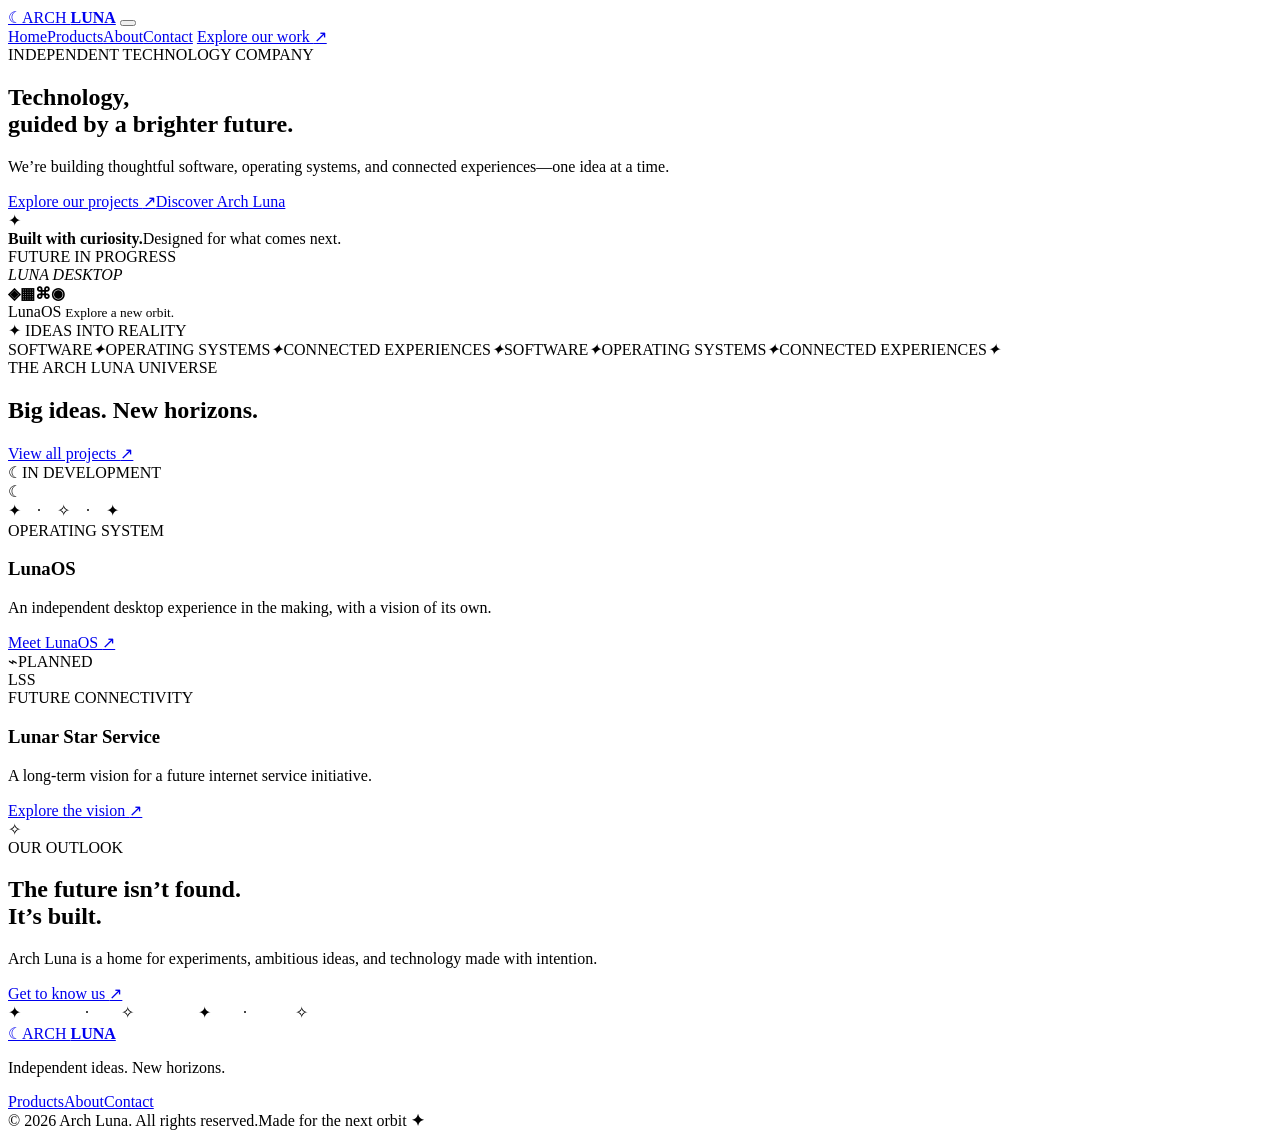
==== public/index.html @ 0e64fbbe "Updated" ====
<!doctype html>
<html lang="en">
<head>
  <meta charset="utf-8">
  <meta name="viewport" content="width=device-width, initial-scale=1">
  <meta name="theme-color" content="#080712">
  <meta name="description" content="Arch Luna builds thoughtful software, operating systems, and connected experiences.">
  <title>Arch Luna — Technology, guided by a brighter future</title>
  <link rel="icon" href="/assets/favicon.svg" type="image/svg+xml">
  <link rel="stylesheet" href="/css/style.css">
  <script src="/js/main.js" defer></script>
</head>
<body>
  <div class="starfield" aria-hidden="true"></div>
  <header class="site-header">
    <a class="brand" href="/" aria-label="Arch Luna home"><span class="brand-mark">☾</span><span>ARCH <b>LUNA</b></span></a>
    <button class="menu-toggle" aria-expanded="false" aria-controls="primary-nav" aria-label="Toggle navigation"><span></span><span></span></button>
    <nav id="primary-nav" class="primary-nav">
      <a class="active" href="/">Home</a><a href="/products.html">Products</a><a href="/about.html">About</a><a href="/contact.html">Contact</a>
      <a class="nav-cta" href="/products.html">Explore our work <span>↗</span></a>
    </nav>
  </header>

  <main>
    <section class="hero container">
      <div class="hero-copy reveal">
        <div class="eyebrow"><span class="status-dot"></span> INDEPENDENT TECHNOLOGY COMPANY</div>
        <h1>Technology,<br>guided by a <span class="gradient-text">brighter future.</span></h1>
        <p class="hero-lede">We’re building thoughtful software, operating systems, and connected experiences—one idea at a time.</p>
        <div class="hero-actions"><a class="button button-primary" href="/products.html">Explore our projects <span>↗</span></a><a class="button button-quiet" href="/about.html">Discover Arch Luna</a></div>
        <div class="hero-proof"><div class="proof-orb">✦</div><div><strong>Built with curiosity.</strong><span>Designed for what comes next.</span></div></div>
      </div>
      <div class="hero-art reveal" aria-label="Illustration of a futuristic desktop environment">
        <div class="orbit orbit-one"></div><div class="orbit orbit-two"></div><div class="moon"></div><div class="moon-glow"></div>
        <div class="float-chip chip-top"><span class="chip-dot"></span> FUTURE IN PROGRESS</div>
        <div class="device-window">
          <div class="window-bar"><span></span><span></span><span></span><i>LUNA DESKTOP</i></div>
          <div class="desktop-scene"><div class="desktop-planet"></div><div class="desktop-horizon"></div><div class="desktop-dock"><b>◈</b><b>▦</b><b>⌘</b><b>◉</b></div><span class="desktop-label">LunaOS <small>Explore a new orbit.</small></span></div>
        </div>
        <div class="float-chip chip-bottom"><span>✦</span> IDEAS INTO REALITY</div>
      </div>
    </section>

    <section class="ticker" aria-label="Company focus"><div class="ticker-track"><span>SOFTWARE</span><i>✦</i><span>OPERATING SYSTEMS</span><i>✦</i><span>CONNECTED EXPERIENCES</span><i>✦</i><span>SOFTWARE</span><i>✦</i><span>OPERATING SYSTEMS</span><i>✦</i><span>CONNECTED EXPERIENCES</span><i>✦</i></div></section>

    <section class="section container">
      <div class="section-heading reveal"><div><div class="eyebrow">THE ARCH LUNA UNIVERSE</div><h2>Big ideas. <span class="gradient-text">New horizons.</span></h2></div><a class="text-link" href="/products.html">View all projects <span>↗</span></a></div>
      <div class="feature-grid">
        <article class="project-card project-feature reveal"><div class="card-top"><span class="project-symbol luna-symbol">☾</span><span class="pill pill-live">IN DEVELOPMENT</span></div><div class="card-visual luna-visual"><div class="visual-ring"></div><div class="visual-moon">☾</div><div class="visual-stars">✦　·　✧　·　✦</div></div><div class="card-content"><div class="card-kicker">OPERATING SYSTEM</div><h3>LunaOS</h3><p>An independent desktop experience in the making, with a vision of its own.</p><a class="text-link" href="/products.html#lunaos">Meet LunaOS <span>↗</span></a></div></article>
        <article class="project-card reveal"><div class="card-top"><span class="project-symbol network-symbol">⌁</span><span class="pill pill-planned">PLANNED</span></div><div class="card-visual network-visual"><div class="network-globe"></div><div class="network-lines"></div><span class="network-label">LSS</span></div><div class="card-content"><div class="card-kicker">FUTURE CONNECTIVITY</div><h3>Lunar Star Service</h3><p>A long-term vision for a future internet service initiative.</p><a class="text-link" href="/products.html#lss">Explore the vision <span>↗</span></a></div></article>
      </div>
    </section>

    <section class="statement-section"><div class="container statement-inner reveal"><div class="statement-icon">✧</div><div class="eyebrow">OUR OUTLOOK</div><h2>The future isn’t found.<br><span class="gradient-text">It’s built.</span></h2><p>Arch Luna is a home for experiments, ambitious ideas, and technology made with intention.</p><a class="button button-outline" href="/about.html">Get to know us <span>↗</span></a></div><div class="statement-stars" aria-hidden="true">✦　　　　·　　✧　　　　✦　　·　　　✧</div></section>
  </main>
  <footer class="site-footer"><div class="footer-main container"><a class="brand" href="/"><span class="brand-mark">☾</span><span>ARCH <b>LUNA</b></span></a><p>Independent ideas. New horizons.</p><nav><a href="/products.html">Products</a><a href="/about.html">About</a><a href="/contact.html">Contact</a></nav></div><div class="footer-bottom container"><span>© <span data-year>2026</span> Arch Luna. All rights reserved.</span><span>Made for the next orbit <b>✦</b></span></div></footer>
</body>
</html>
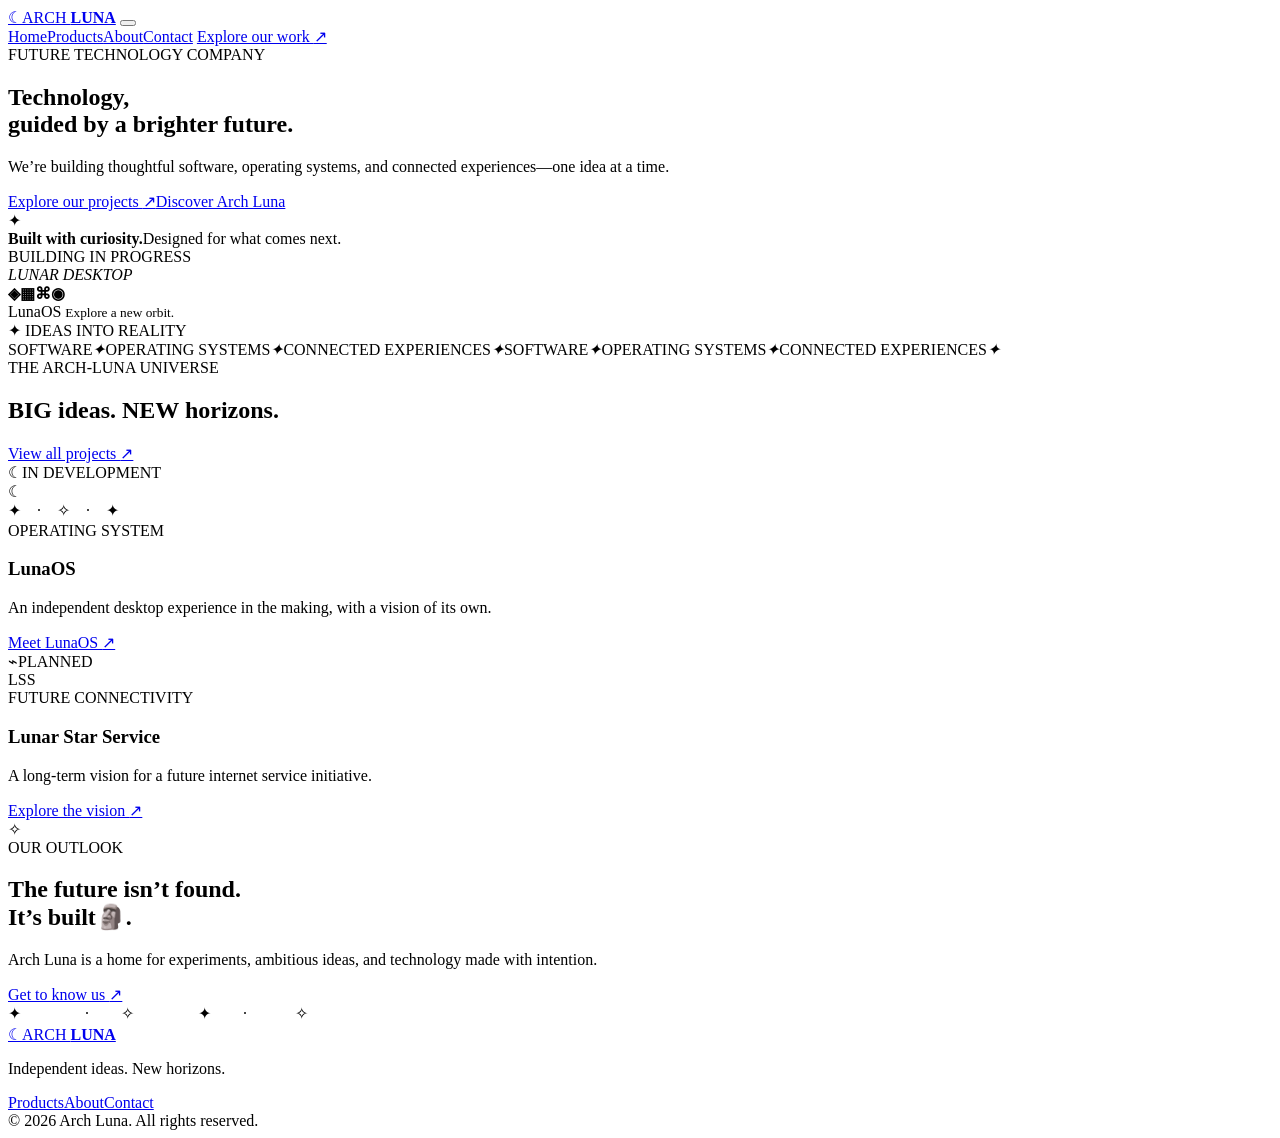
==== commit d6ace8a7: "Update company branding in index.html" ====
--- a/public/index.html
+++ b/public/index.html
@@ -24,7 +24,7 @@
   <main>
     <section class="hero container">
       <div class="hero-copy reveal">
-        <div class="eyebrow"><span class="status-dot"></span> INDEPENDENT TECHNOLOGY COMPANY</div>
+        <div class="eyebrow"><span class="status-dot"></span> FUTURE TECHNOLOGY COMPANY</div>
         <h1>Technology,<br>guided by a <span class="gradient-text">brighter future.</span></h1>
         <p class="hero-lede">We’re building thoughtful software, operating systems, and connected experiences—one idea at a time.</p>
         <div class="hero-actions"><a class="button button-primary" href="/products.html">Explore our projects <span>↗</span></a><a class="button button-quiet" href="/about.html">Discover Arch Luna</a></div>
@@ -32,9 +32,9 @@
       </div>
       <div class="hero-art reveal" aria-label="Illustration of a futuristic desktop environment">
         <div class="orbit orbit-one"></div><div class="orbit orbit-two"></div><div class="moon"></div><div class="moon-glow"></div>
-        <div class="float-chip chip-top"><span class="chip-dot"></span> FUTURE IN PROGRESS</div>
+        <div class="float-chip chip-top"><span class="chip-dot"></span> BUILDING IN PROGRESS</div>
         <div class="device-window">
-          <div class="window-bar"><span></span><span></span><span></span><i>LUNA DESKTOP</i></div>
+          <div class="window-bar"><span></span><span></span><span></span><i>LUNAR DESKTOP</i></div>
           <div class="desktop-scene"><div class="desktop-planet"></div><div class="desktop-horizon"></div><div class="desktop-dock"><b>◈</b><b>▦</b><b>⌘</b><b>◉</b></div><span class="desktop-label">LunaOS <small>Explore a new orbit.</small></span></div>
         </div>
         <div class="float-chip chip-bottom"><span>✦</span> IDEAS INTO REALITY</div>
@@ -44,15 +44,15 @@
     <section class="ticker" aria-label="Company focus"><div class="ticker-track"><span>SOFTWARE</span><i>✦</i><span>OPERATING SYSTEMS</span><i>✦</i><span>CONNECTED EXPERIENCES</span><i>✦</i><span>SOFTWARE</span><i>✦</i><span>OPERATING SYSTEMS</span><i>✦</i><span>CONNECTED EXPERIENCES</span><i>✦</i></div></section>
 
     <section class="section container">
-      <div class="section-heading reveal"><div><div class="eyebrow">THE ARCH LUNA UNIVERSE</div><h2>Big ideas. <span class="gradient-text">New horizons.</span></h2></div><a class="text-link" href="/products.html">View all projects <span>↗</span></a></div>
+      <div class="section-heading reveal"><div><div class="eyebrow">THE ARCH-LUNA UNIVERSE</div><h2>BIG ideas. <span class="gradient-text">NEW horizons.</span></h2></div><a class="text-link" href="/products.html">View all projects <span>↗</span></a></div>
       <div class="feature-grid">
         <article class="project-card project-feature reveal"><div class="card-top"><span class="project-symbol luna-symbol">☾</span><span class="pill pill-live">IN DEVELOPMENT</span></div><div class="card-visual luna-visual"><div class="visual-ring"></div><div class="visual-moon">☾</div><div class="visual-stars">✦　·　✧　·　✦</div></div><div class="card-content"><div class="card-kicker">OPERATING SYSTEM</div><h3>LunaOS</h3><p>An independent desktop experience in the making, with a vision of its own.</p><a class="text-link" href="/products.html#lunaos">Meet LunaOS <span>↗</span></a></div></article>
         <article class="project-card reveal"><div class="card-top"><span class="project-symbol network-symbol">⌁</span><span class="pill pill-planned">PLANNED</span></div><div class="card-visual network-visual"><div class="network-globe"></div><div class="network-lines"></div><span class="network-label">LSS</span></div><div class="card-content"><div class="card-kicker">FUTURE CONNECTIVITY</div><h3>Lunar Star Service</h3><p>A long-term vision for a future internet service initiative.</p><a class="text-link" href="/products.html#lss">Explore the vision <span>↗</span></a></div></article>
       </div>
     </section>
 
-    <section class="statement-section"><div class="container statement-inner reveal"><div class="statement-icon">✧</div><div class="eyebrow">OUR OUTLOOK</div><h2>The future isn’t found.<br><span class="gradient-text">It’s built.</span></h2><p>Arch Luna is a home for experiments, ambitious ideas, and technology made with intention.</p><a class="button button-outline" href="/about.html">Get to know us <span>↗</span></a></div><div class="statement-stars" aria-hidden="true">✦　　　　·　　✧　　　　✦　　·　　　✧</div></section>
+    <section class="statement-section"><div class="container statement-inner reveal"><div class="statement-icon">✧</div><div class="eyebrow">OUR OUTLOOK</div><h2>The future isn’t found.<br><span class="gradient-text">It’s built🗿.</span></h2><p>Arch Luna is a home for experiments, ambitious ideas, and technology made with intention.</p><a class="button button-outline" href="/about.html">Get to know us <span>↗</span></a></div><div class="statement-stars" aria-hidden="true">✦　　　　·　　✧　　　　✦　　·　　　✧</div></section>
   </main>
-  <footer class="site-footer"><div class="footer-main container"><a class="brand" href="/"><span class="brand-mark">☾</span><span>ARCH <b>LUNA</b></span></a><p>Independent ideas. New horizons.</p><nav><a href="/products.html">Products</a><a href="/about.html">About</a><a href="/contact.html">Contact</a></nav></div><div class="footer-bottom container"><span>© <span data-year>2026</span> Arch Luna. All rights reserved.</span><span>Made for the next orbit <b>✦</b></span></div></footer>
+  <footer class="site-footer"><div class="footer-main container"><a class="brand" href="/"><span class="brand-mark">☾</span><span>ARCH <b>LUNA</b></span></a><p>Independent ideas. New horizons.</p><nav><a href="/products.html">Products</a><a href="/about.html">About</a><a href="/contact.html">Contact</a></nav></div><div class="footer-bottom container"><span>© <span data-year>2026</span> Arch Luna. All rights reserved.</span></div></footer>
 </body>
 </html>
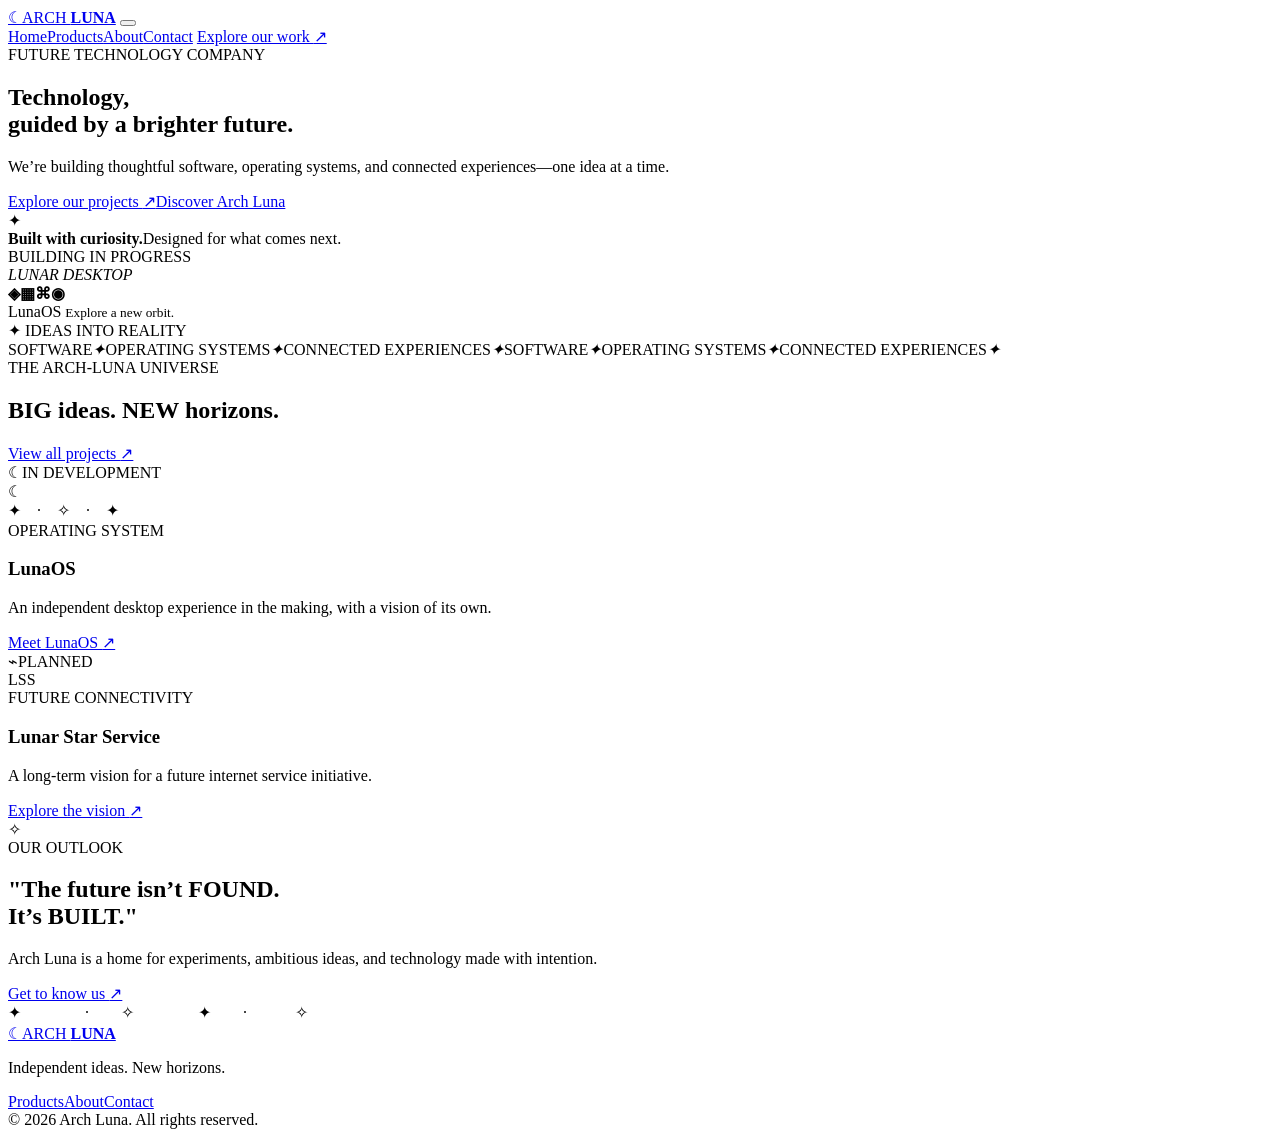
==== commit 10ccad6e: "Revise outlook statement for clarity and emphasis Updated the statement section text to emphasize th" ====
--- a/public/index.html
+++ b/public/index.html
@@ -51,7 +51,7 @@
       </div>
     </section>
 
-    <section class="statement-section"><div class="container statement-inner reveal"><div class="statement-icon">✧</div><div class="eyebrow">OUR OUTLOOK</div><h2>The future isn’t found.<br><span class="gradient-text">It’s built🗿.</span></h2><p>Arch Luna is a home for experiments, ambitious ideas, and technology made with intention.</p><a class="button button-outline" href="/about.html">Get to know us <span>↗</span></a></div><div class="statement-stars" aria-hidden="true">✦　　　　·　　✧　　　　✦　　·　　　✧</div></section>
+    <section class="statement-section"><div class="container statement-inner reveal"><div class="statement-icon">✧</div><div class="eyebrow">OUR OUTLOOK</div><h2>"The future isn’t FOUND.<br><span class="gradient-text">It’s BUILT."</span></h2><p>Arch Luna is a home for experiments, ambitious ideas, and technology made with intention.</p><a class="button button-outline" href="/about.html">Get to know us <span>↗</span></a></div><div class="statement-stars" aria-hidden="true">✦　　　　·　　✧　　　　✦　　·　　　✧</div></section>
   </main>
   <footer class="site-footer"><div class="footer-main container"><a class="brand" href="/"><span class="brand-mark">☾</span><span>ARCH <b>LUNA</b></span></a><p>Independent ideas. New horizons.</p><nav><a href="/products.html">Products</a><a href="/about.html">About</a><a href="/contact.html">Contact</a></nav></div><div class="footer-bottom container"><span>© <span data-year>2026</span> Arch Luna. All rights reserved.</span></div></footer>
 </body>
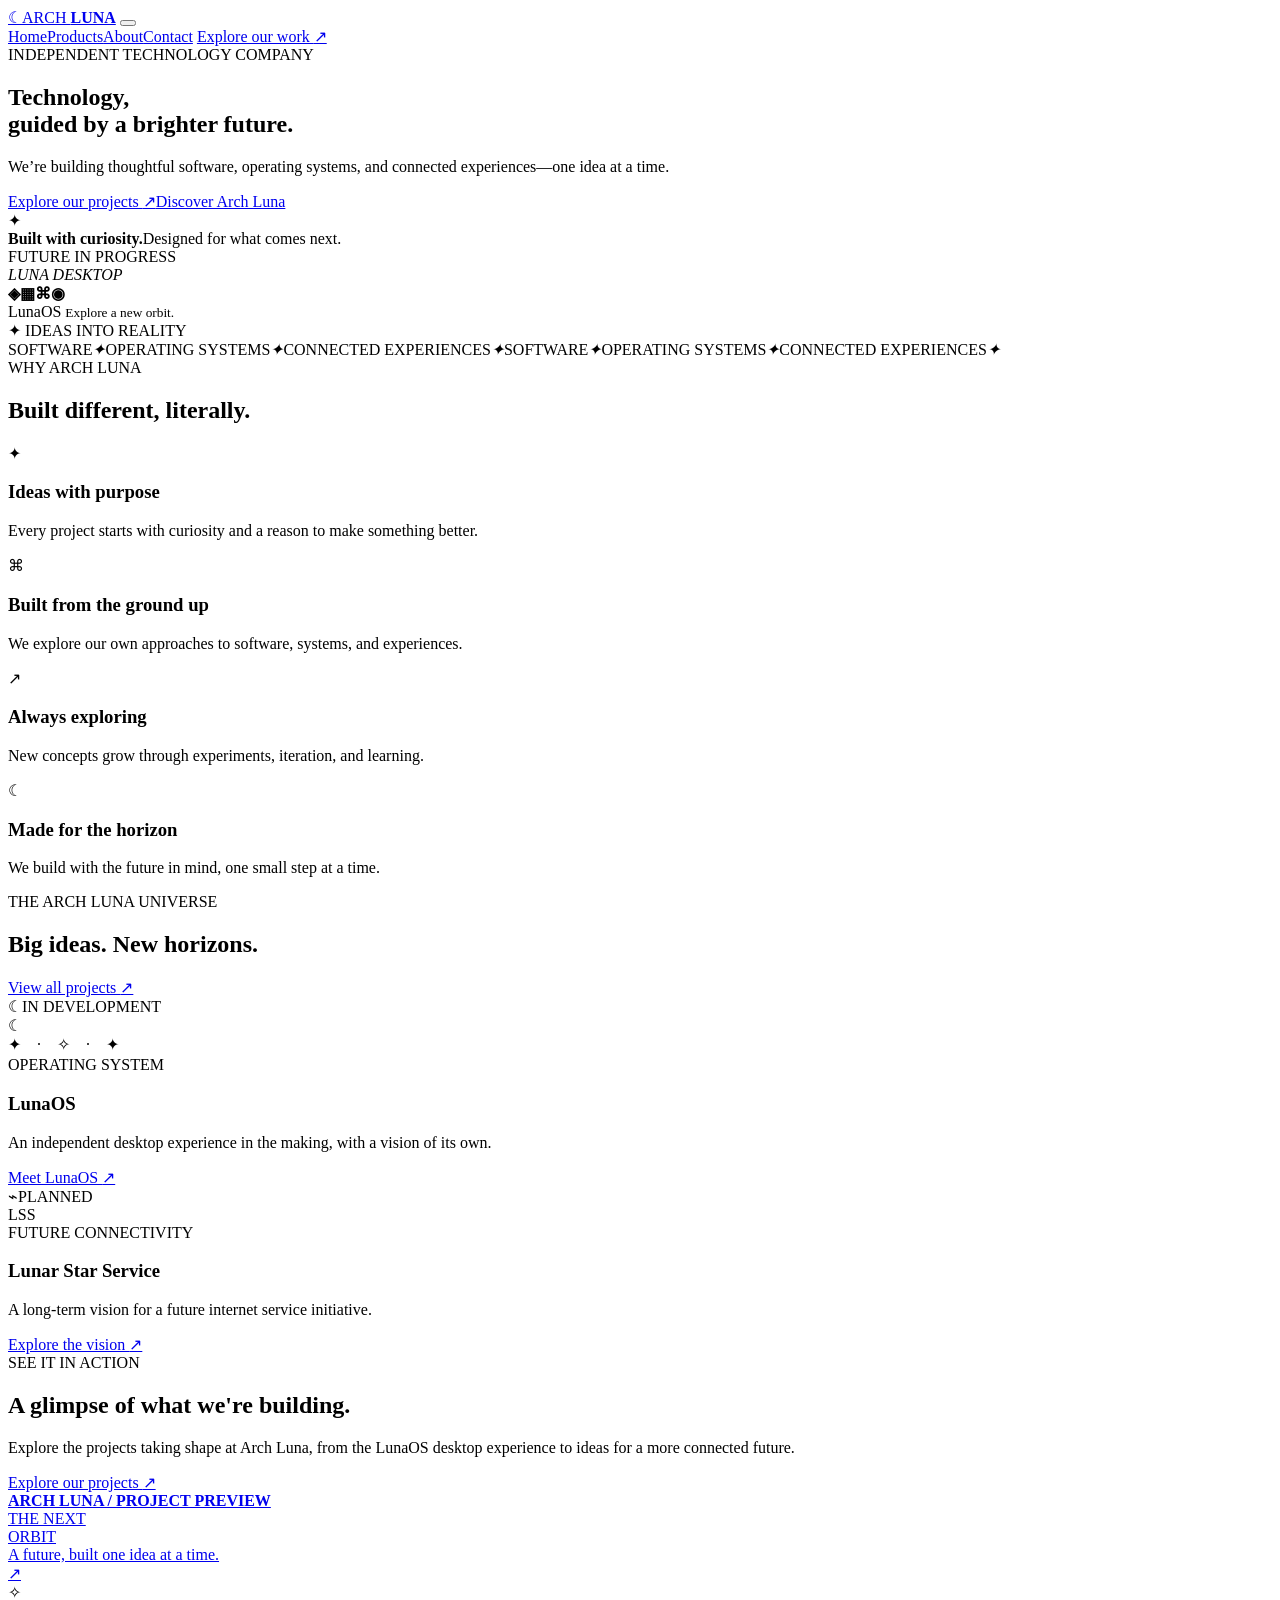
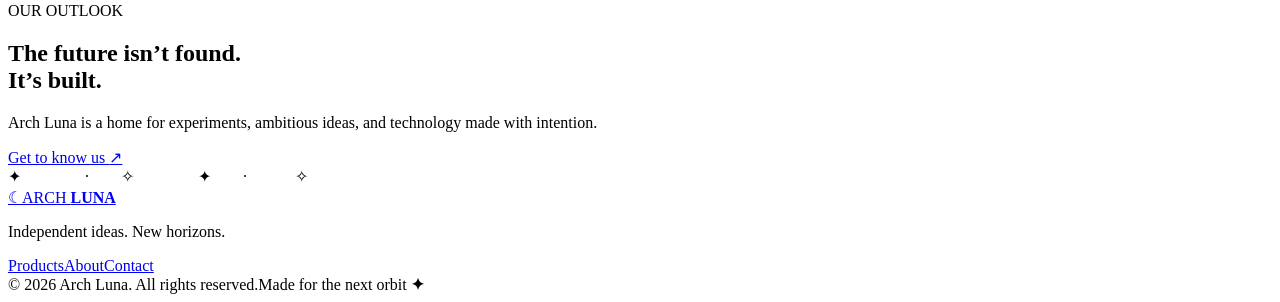
==== commit 49ba3541: "Update Fix New fix for the update" ====
--- a/public/index.html
+++ b/public/index.html
@@ -24,7 +24,7 @@
   <main>
     <section class="hero container">
       <div class="hero-copy reveal">
-        <div class="eyebrow"><span class="status-dot"></span> FUTURE TECHNOLOGY COMPANY</div>
+        <div class="eyebrow"><span class="status-dot"></span> INDEPENDENT TECHNOLOGY COMPANY</div>
         <h1>Technology,<br>guided by a <span class="gradient-text">brighter future.</span></h1>
         <p class="hero-lede">We’re building thoughtful software, operating systems, and connected experiences—one idea at a time.</p>
         <div class="hero-actions"><a class="button button-primary" href="/products.html">Explore our projects <span>↗</span></a><a class="button button-quiet" href="/about.html">Discover Arch Luna</a></div>
@@ -32,9 +32,9 @@
       </div>
       <div class="hero-art reveal" aria-label="Illustration of a futuristic desktop environment">
         <div class="orbit orbit-one"></div><div class="orbit orbit-two"></div><div class="moon"></div><div class="moon-glow"></div>
-        <div class="float-chip chip-top"><span class="chip-dot"></span> BUILDING IN PROGRESS</div>
+        <div class="float-chip chip-top"><span class="chip-dot"></span> FUTURE IN PROGRESS</div>
         <div class="device-window">
-          <div class="window-bar"><span></span><span></span><span></span><i>LUNAR DESKTOP</i></div>
+          <div class="window-bar"><span></span><span></span><span></span><i>LUNA DESKTOP</i></div>
           <div class="desktop-scene"><div class="desktop-planet"></div><div class="desktop-horizon"></div><div class="desktop-dock"><b>◈</b><b>▦</b><b>⌘</b><b>◉</b></div><span class="desktop-label">LunaOS <small>Explore a new orbit.</small></span></div>
         </div>
         <div class="float-chip chip-bottom"><span>✦</span> IDEAS INTO REALITY</div>
@@ -43,16 +43,47 @@
 
     <section class="ticker" aria-label="Company focus"><div class="ticker-track"><span>SOFTWARE</span><i>✦</i><span>OPERATING SYSTEMS</span><i>✦</i><span>CONNECTED EXPERIENCES</span><i>✦</i><span>SOFTWARE</span><i>✦</i><span>OPERATING SYSTEMS</span><i>✦</i><span>CONNECTED EXPERIENCES</span><i>✦</i></div></section>
 
+    <section class="why-section container" aria-labelledby="why-title">
+      <div class="why-heading reveal">
+        <div class="eyebrow"><span class="status-dot"></span> WHY ARCH LUNA</div>
+        <h2 id="why-title">Built different, <span class="gradient-text">literally.</span></h2>
+      </div>
+      <div class="why-grid">
+        <article class="why-card reveal"><span class="why-icon">✦</span><h3>Ideas with purpose</h3><p>Every project starts with curiosity and a reason to make something better.</p></article>
+        <article class="why-card reveal"><span class="why-icon">⌘</span><h3>Built from the ground up</h3><p>We explore our own approaches to software, systems, and experiences.</p></article>
+        <article class="why-card reveal"><span class="why-icon">↗</span><h3>Always exploring</h3><p>New concepts grow through experiments, iteration, and learning.</p></article>
+        <article class="why-card reveal"><span class="why-icon">☾</span><h3>Made for the horizon</h3><p>We build with the future in mind, one small step at a time.</p></article>
+      </div>
+    </section>
+
     <section class="section container">
-      <div class="section-heading reveal"><div><div class="eyebrow">THE ARCH-LUNA UNIVERSE</div><h2>BIG ideas. <span class="gradient-text">NEW horizons.</span></h2></div><a class="text-link" href="/products.html">View all projects <span>↗</span></a></div>
+      <div class="section-heading reveal"><div><div class="eyebrow">THE ARCH LUNA UNIVERSE</div><h2>Big ideas. <span class="gradient-text">New horizons.</span></h2></div><a class="text-link" href="/products.html">View all projects <span>↗</span></a></div>
       <div class="feature-grid">
         <article class="project-card project-feature reveal"><div class="card-top"><span class="project-symbol luna-symbol">☾</span><span class="pill pill-live">IN DEVELOPMENT</span></div><div class="card-visual luna-visual"><div class="visual-ring"></div><div class="visual-moon">☾</div><div class="visual-stars">✦　·　✧　·　✦</div></div><div class="card-content"><div class="card-kicker">OPERATING SYSTEM</div><h3>LunaOS</h3><p>An independent desktop experience in the making, with a vision of its own.</p><a class="text-link" href="/products.html#lunaos">Meet LunaOS <span>↗</span></a></div></article>
         <article class="project-card reveal"><div class="card-top"><span class="project-symbol network-symbol">⌁</span><span class="pill pill-planned">PLANNED</span></div><div class="card-visual network-visual"><div class="network-globe"></div><div class="network-lines"></div><span class="network-label">LSS</span></div><div class="card-content"><div class="card-kicker">FUTURE CONNECTIVITY</div><h3>Lunar Star Service</h3><p>A long-term vision for a future internet service initiative.</p><a class="text-link" href="/products.html#lss">Explore the vision <span>↗</span></a></div></article>
       </div>
     </section>
 
-    <section class="statement-section"><div class="container statement-inner reveal"><div class="statement-icon">✧</div><div class="eyebrow">OUR OUTLOOK</div><h2>"The future isn’t FOUND.<br><span class="gradient-text">It’s BUILT."</span></h2><p>Arch Luna is a home for experiments, ambitious ideas, and technology made with intention.</p><a class="button button-outline" href="/about.html">Get to know us <span>↗</span></a></div><div class="statement-stars" aria-hidden="true">✦　　　　·　　✧　　　　✦　　·　　　✧</div></section>
+    <section class="showcase-section container reveal" aria-labelledby="showcase-title">
+      <div class="showcase-copy">
+        <div class="eyebrow"><span class="status-dot"></span> SEE IT IN ACTION</div>
+        <h2 id="showcase-title">A glimpse of what we're <span class="gradient-text">building.</span></h2>
+        <p>Explore the projects taking shape at Arch Luna, from the LunaOS desktop experience to ideas for a more connected future.</p>
+        <a class="button button-primary" href="/products.html">Explore our projects <span>↗</span></a>
+      </div>
+      <a class="showcase-preview" href="/products.html" aria-label="Explore Arch Luna projects">
+        <div class="preview-topbar"><span></span><span></span><span></span><b>ARCH LUNA / PROJECT PREVIEW</b></div>
+        <div class="preview-scene">
+          <div class="preview-nebula"></div><div class="preview-planet"></div><div class="preview-orbit"></div>
+          <div class="preview-title">THE NEXT<br><span>ORBIT</span></div>
+          <div class="preview-subtitle">A future, built one idea at a time.</div>
+          <span class="preview-play" aria-hidden="true">↗</span>
+        </div>
+      </a>
+    </section>
+
+    <section class="statement-section"><div class="container statement-inner reveal"><div class="statement-icon">✧</div><div class="eyebrow">OUR OUTLOOK</div><h2>The future isn’t found.<br><span class="gradient-text">It’s built.</span></h2><p>Arch Luna is a home for experiments, ambitious ideas, and technology made with intention.</p><a class="button button-outline" href="/about.html">Get to know us <span>↗</span></a></div><div class="statement-stars" aria-hidden="true">✦　　　　·　　✧　　　　✦　　·　　　✧</div></section>
   </main>
-  <footer class="site-footer"><div class="footer-main container"><a class="brand" href="/"><span class="brand-mark">☾</span><span>ARCH <b>LUNA</b></span></a><p>Independent ideas. New horizons.</p><nav><a href="/products.html">Products</a><a href="/about.html">About</a><a href="/contact.html">Contact</a></nav></div><div class="footer-bottom container"><span>© <span data-year>2026</span> Arch Luna. All rights reserved.</span></div></footer>
+  <footer class="site-footer"><div class="footer-main container"><a class="brand" href="/"><span class="brand-mark">☾</span><span>ARCH <b>LUNA</b></span></a><p>Independent ideas. New horizons.</p><nav><a href="/products.html">Products</a><a href="/about.html">About</a><a href="/contact.html">Contact</a></nav></div><div class="footer-bottom container"><span>© <span data-year>2026</span> Arch Luna. All rights reserved.</span><span>Made for the next orbit <b>✦</b></span></div></footer>
 </body>
 </html>
